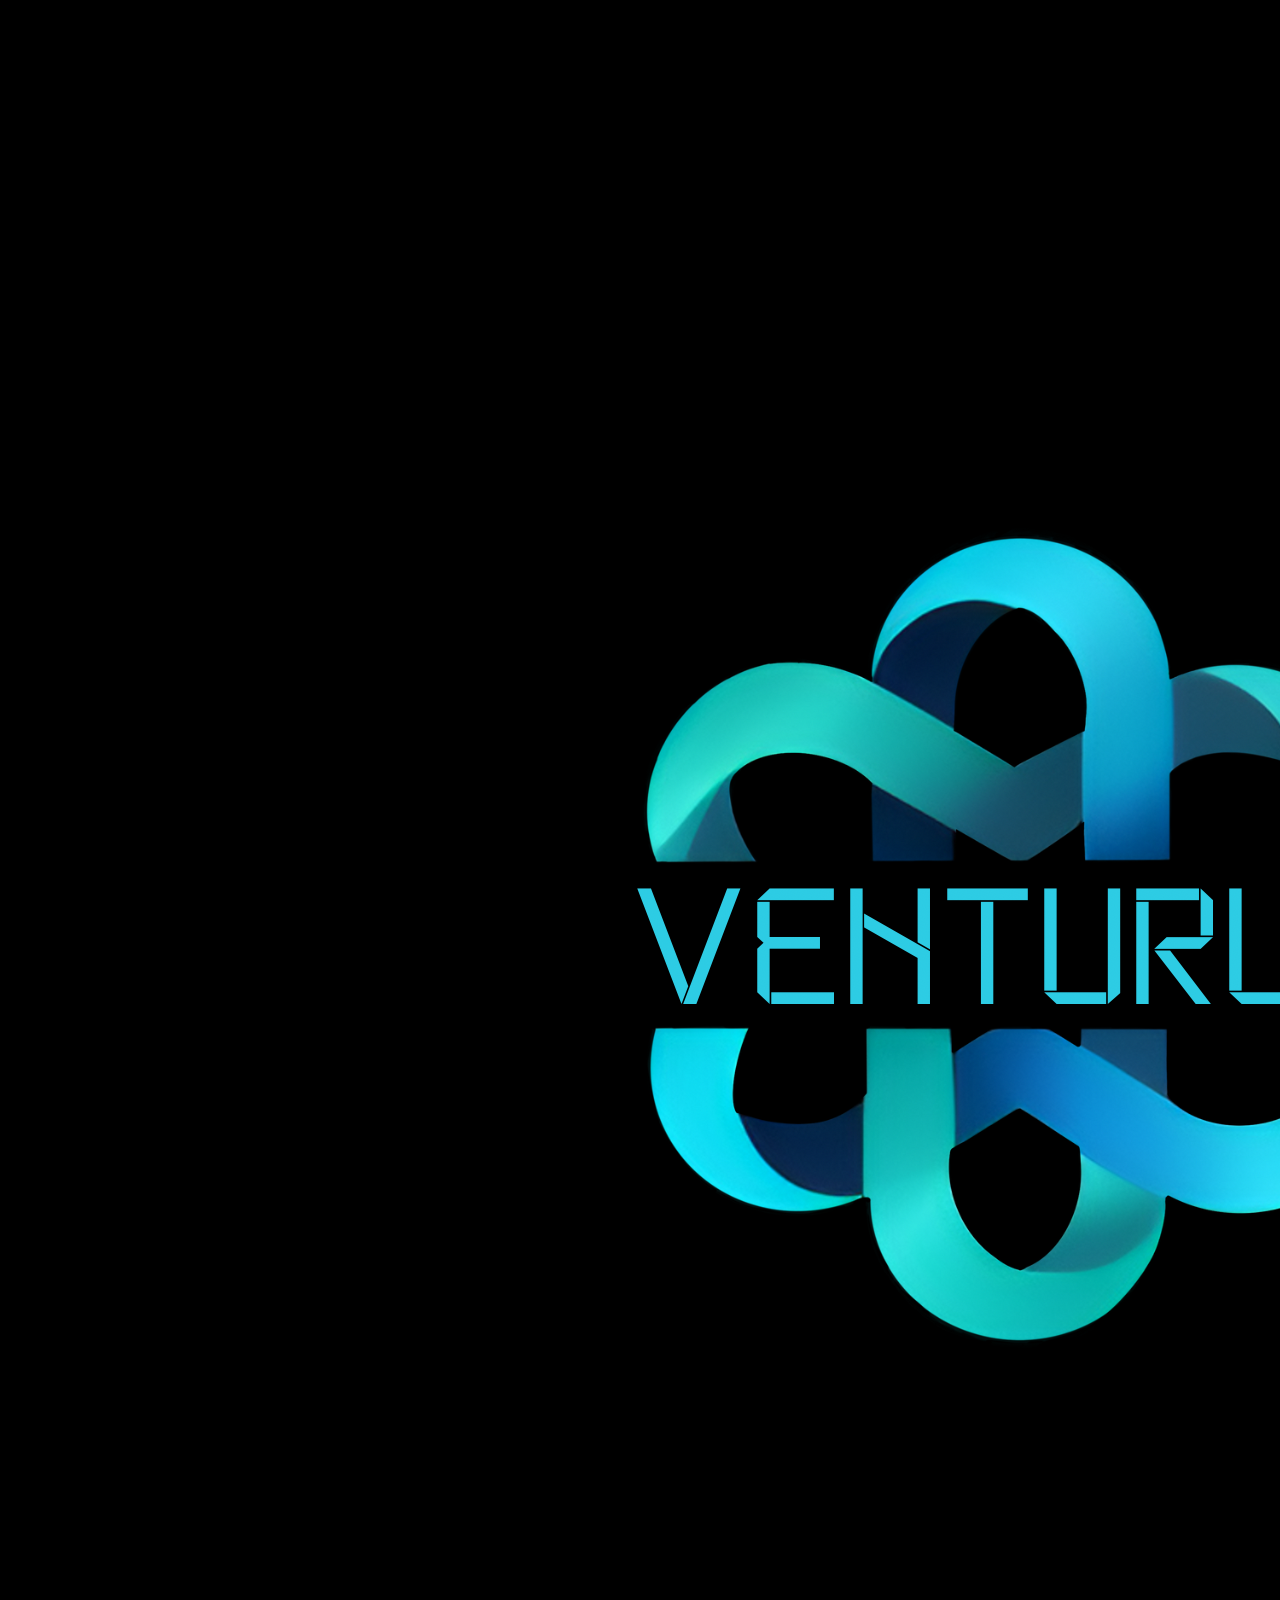
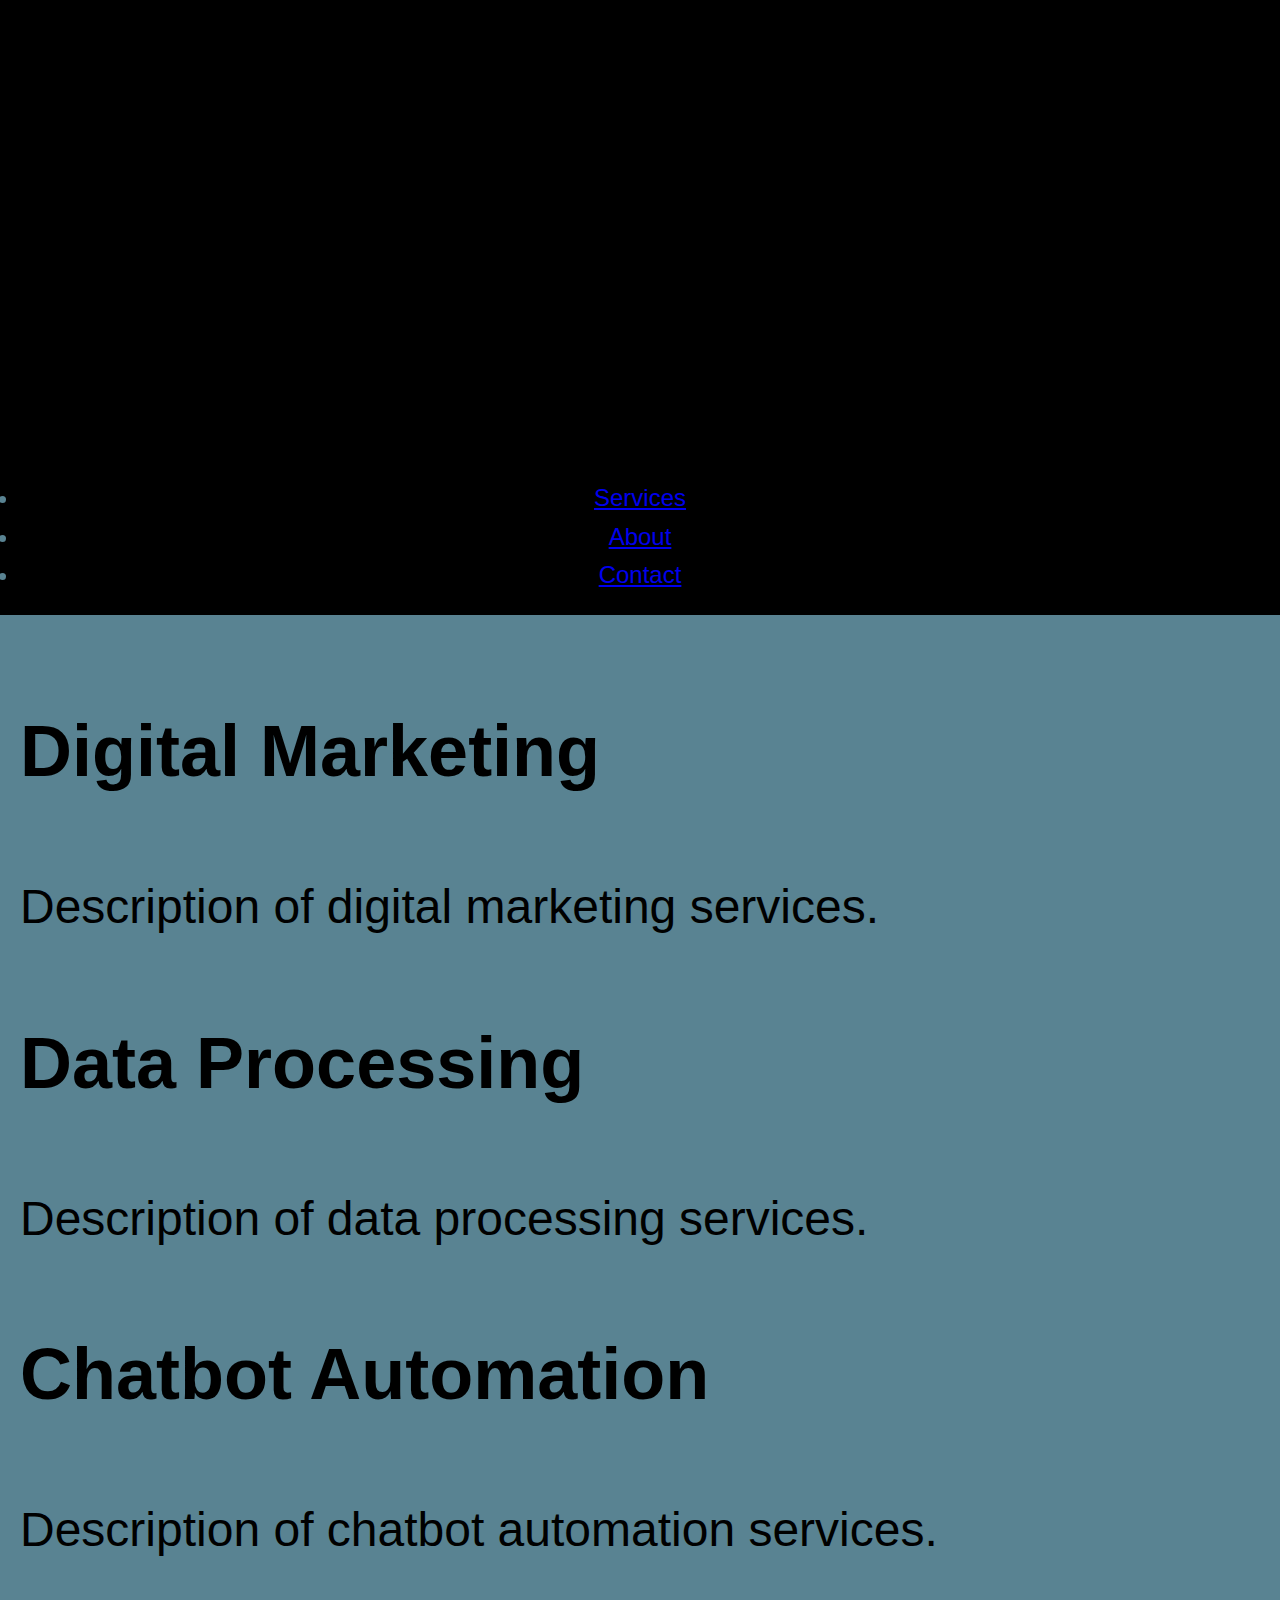
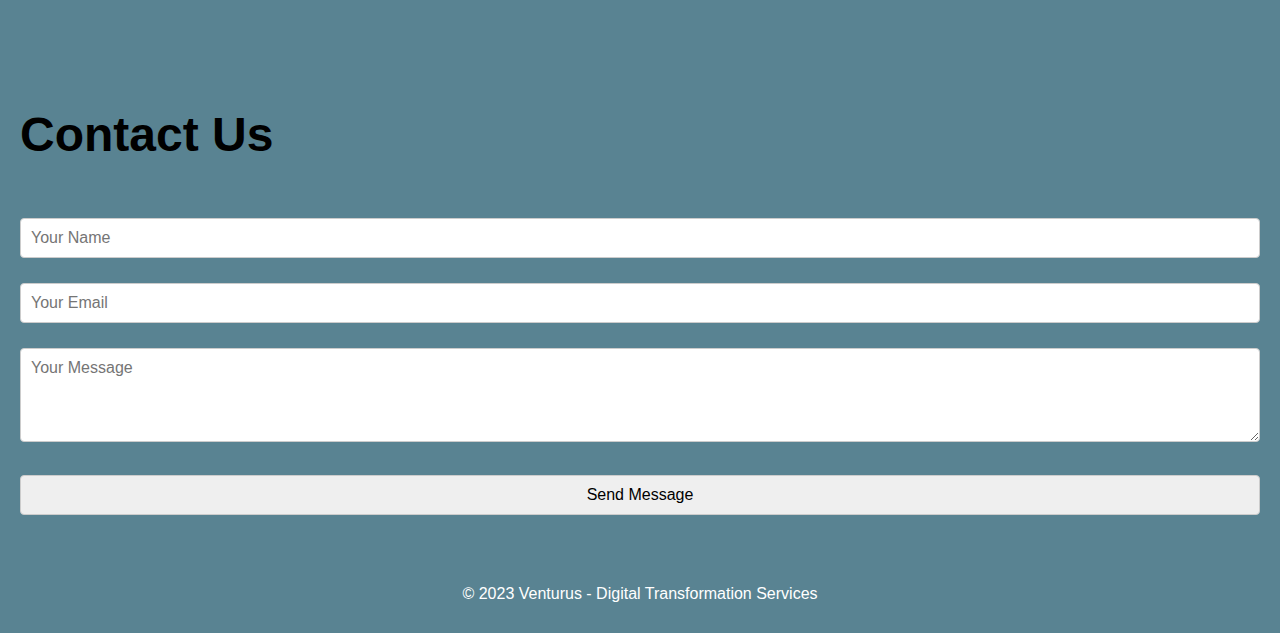
==== index.html @ 4fbbbe48 "Update and rename Venturus HTML.html to index.html" ====
<!DOCTYPE html>
<html lang="en">
<head>
    <meta charset="UTF-8">
    <meta name="viewport" content="width=device-width, initial-scale=1.0">
    <title>Venturus - Digital Transformation Services</title>
    <link rel="stylesheet" href="Venturus CSS.css"> <!-- Ensure the file name is correct -->
</head>
<body>

    <header>
        <img src="Venturus L.PNG" alt="Venturus Logo"> <!-- Updated image source -->
        <nav>
            <ul>
                <li><a href="#services">Services</a></li>
                <li><a href="#about">About</a></li>
                <li><a href="#contact">Contact</a></li>
            </ul>
        </nav>
    </header>

    <main>
        <!-- Services Section -->
        <section id="services">
            <div class="service">
                <h2>Digital Marketing</h2>
                <p>Description of digital marketing services.</p>
            </div>
            <div class="service">
                <h2>Data Processing</h2>
                <p>Description of data processing services.</p>
            </div>
            <div class="service">
                <h2>Chatbot Automation</h2>
                <p>Description of chatbot automation services.</p>
            </div>
        </section>

        <!-- Contact Section -->
        <section id="contact">
            <h2>Contact Us</h2>
            <form action="https://formspree.io/f/your-form-id" method="post"> <!-- Replace with your actual Formspree URL -->
                <input type="text" id="name" name="name" placeholder="Your Name" required>
                <input type="email" id="email" name="email" placeholder="Your Email" required>
                <textarea id="message" name="message" rows="4" placeholder="Your Message" required></textarea>
                <input type="submit" value="Send Message">
            </form>
        </section>
    </main>

    <footer>
        <p>&copy; 2023 Venturus - Digital Transformation Services</p>
    </footer>

</body>
</html>
---- Venturus CSS.css ----
/* Reset some default styling */
body, ul {
    margin: 0;
    padding: 0;
}

/* Style the body */
body {
    font-family: Arial, sans-serif;
    line-height: 1.6;
    color: #666;
    background-color: #f0f0f0;
}

/* Style the header */
header {
    background-color: #000000;
    color: #598392;
    padding: 20px;
    text-align: center;
    font-size: 24px;
    font-family: 'Archivo', sans-serif;
}

/* Style for the images section */
.images-section {
    display: grid;
    grid-template-columns: repeat(2, 1fr);
    gap: 10px;
    padding: 20px;
}

.images-section img {
    width: 100%;
    height: auto;
    border-radius: 5px;
}

/* Style for the services section */
#services {
    background-color: #598392;
    color: #000000;
    padding: 20px;
    font-family: 'Staatliches', sans-serif;
    font-size: 48px;
}

.service-item {
    background-color: #598392;
    color: #FFFFFF;
    padding: 20px;
    margin: 10px 0;
    font-family: 'Archivo', sans-serif;
    font-size: 16px;
}

.service-item h2 {
    color: #000000;
    font-size: 20px;
}

/* Style for the contact form section */
#contact {
    background-color: #598392;
    color: #000000;
    padding: 20px;
    font-family: 'Archivo', sans-serif;
    font-size: 16px;
}

#contact h2 {
    font-size: 48px;
}

#contact form input,
#contact form textarea {
    width: 100%;
    padding: 10px;
    margin: 5px 0 20px 0;
    display: inline-block;
    border: 1px solid #ccc;
    border-radius: 4px;
    box-sizing: border-box;
    font-family: 'Archivo', sans-serif;
    font-size: 16px;
}

#contact form button {
    width: 100%;
    background-color: #FFFFFF;
    color: #000000;
    padding: 14px 20px;
    margin: 8px 0;
    border: none;
    border-radius: 4px;
    cursor: pointer;
    font-family: 'Archivo', sans-serif;
    font-size: 16px;
}

/* Style for the footer */
footer {
    background-color: #598392;
    color: #FFFFFF;
    text-align: center;
    padding: 10px 20px;
    font-family: 'Archivo', sans-serif;
    font-size: 16px;
}

footer a {
    color: #FFFFFF;
    margin: 0 10px;
}

/* Media query for responsiveness */
@media screen and (max-width: 600px) {
    .images-section {
        grid-template-columns: 1fr;
    }
}
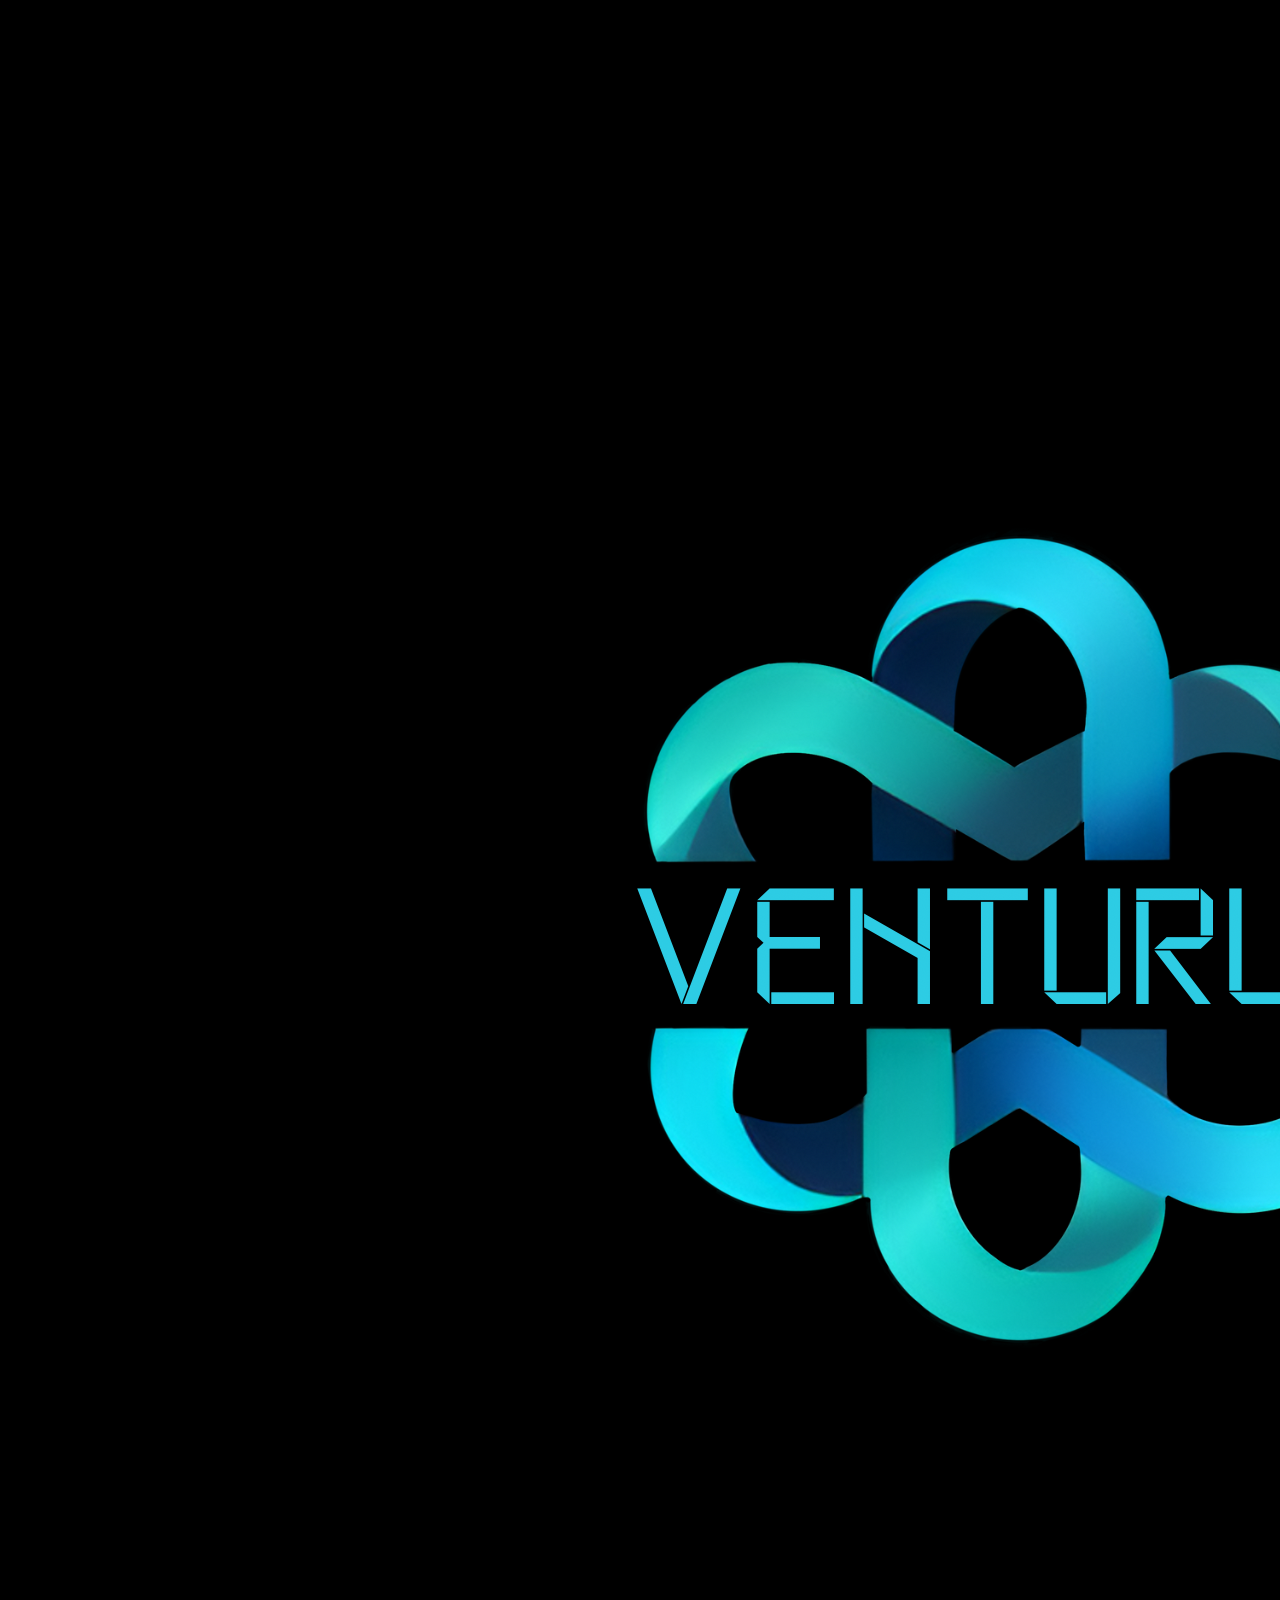
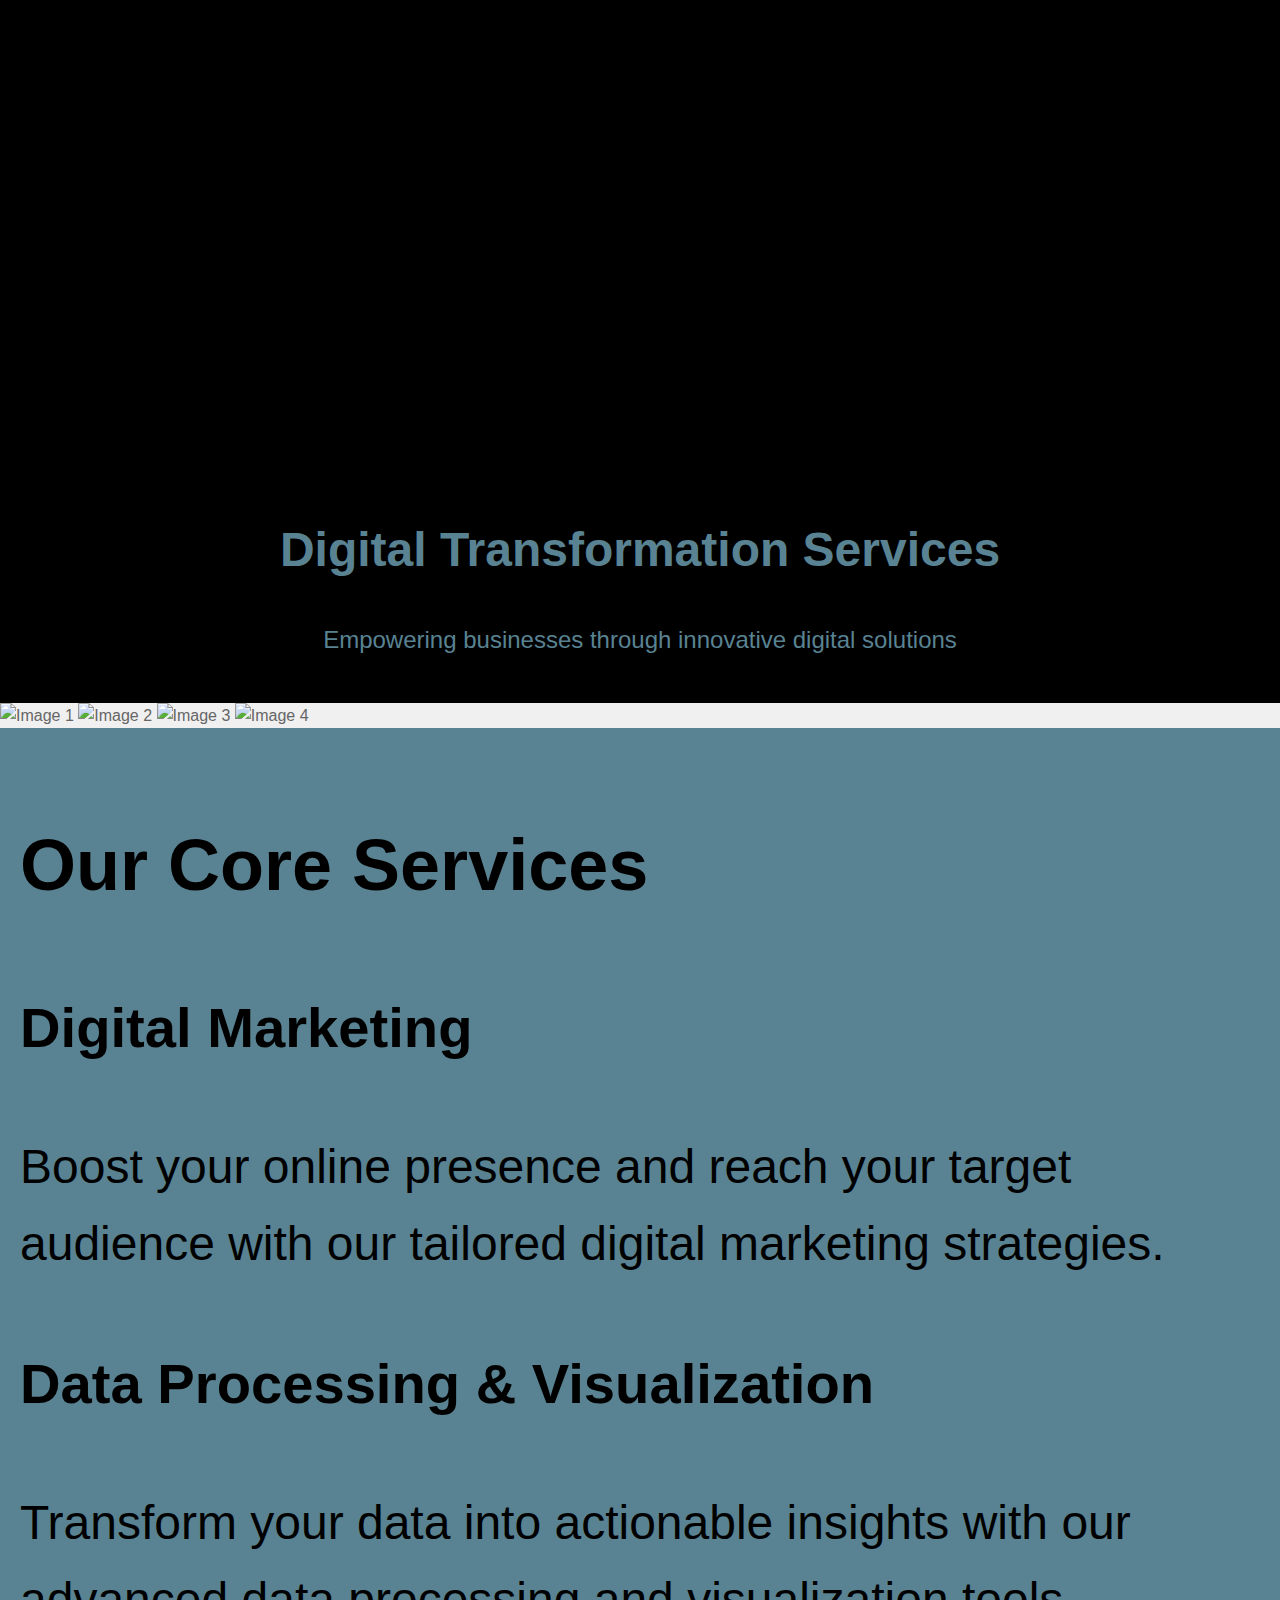
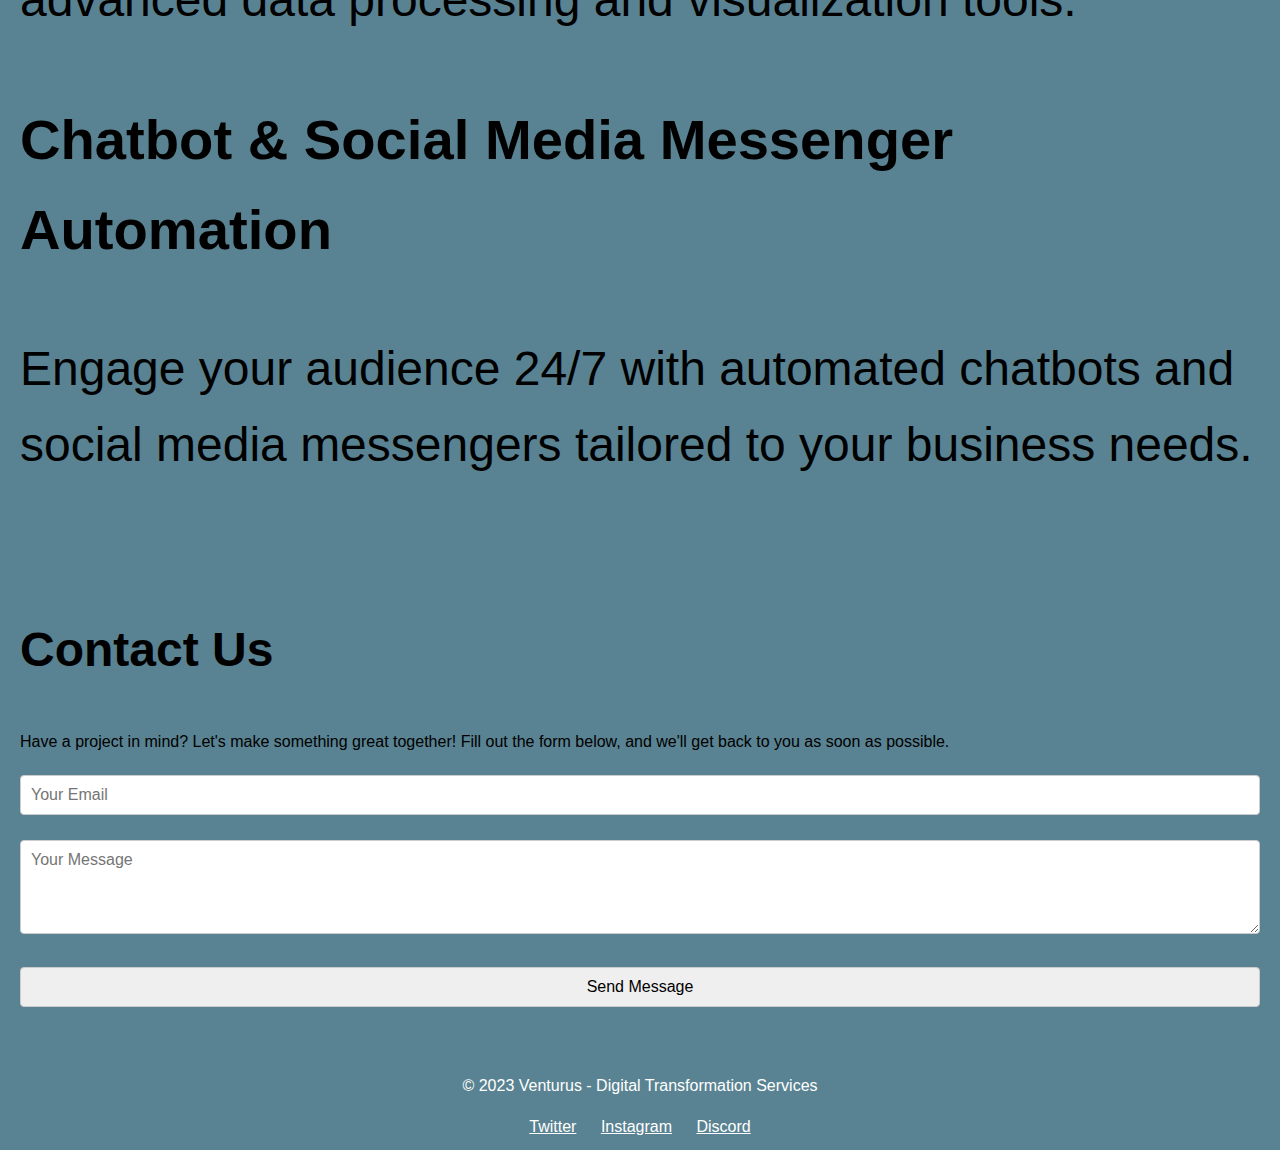
==== commit 56ea8c97: "Update index.html" ====
--- a/index.html
+++ b/index.html
@@ -4,43 +4,52 @@
     <meta charset="UTF-8">
     <meta name="viewport" content="width=device-width, initial-scale=1.0">
     <title>Venturus - Digital Transformation Services</title>
-    <link rel="stylesheet" href="Venturus CSS.css"> <!-- Ensure the file name is correct -->
+    <link rel="stylesheet" href="styles.css">
 </head>
 <body>
 
     <header>
-        <img src="Venturus L.PNG" alt="Venturus Logo"> <!-- Updated image source -->
-        <nav>
-            <ul>
-                <li><a href="#services">Services</a></li>
-                <li><a href="#about">About</a></li>
-                <li><a href="#contact">Contact</a></li>
-            </ul>
-        </nav>
+        <img src="VenturusL.PNG" alt="Venturus Logo">
+        <h1>Digital Transformation Services</h1>
+        <p>Empowering businesses through innovative digital solutions</p>
     </header>
 
     <main>
+        <!-- Image Collage Section -->
+        <section id="image-collage">
+            <!-- Add your image paths in the src attributes -->
+            <img src="image1.jpg" alt="Image 1">
+            <img src="image2.jpg" alt="Image 2">
+            <img src="image3.jpg" alt="Image 3">
+            <img src="image4.jpg" alt="Image 4">
+        </section>
+
         <!-- Services Section -->
         <section id="services">
+            <h2>Our Core Services</h2>
+            
             <div class="service">
-                <h2>Digital Marketing</h2>
-                <p>Description of digital marketing services.</p>
+                <h3>Digital Marketing</h3>
+                <p>Boost your online presence and reach your target audience with our tailored digital marketing strategies.</p>
             </div>
+            
             <div class="service">
-                <h2>Data Processing</h2>
-                <p>Description of data processing services.</p>
+                <h3>Data Processing & Visualization</h3>
+                <p>Transform your data into actionable insights with our advanced data processing and visualization tools.</p>
             </div>
+            
             <div class="service">
-                <h2>Chatbot Automation</h2>
-                <p>Description of chatbot automation services.</p>
+                <h3>Chatbot & Social Media Messenger Automation</h3>
+                <p>Engage your audience 24/7 with automated chatbots and social media messengers tailored to your business needs.</p>
             </div>
         </section>
 
         <!-- Contact Section -->
         <section id="contact">
             <h2>Contact Us</h2>
-            <form action="https://formspree.io/f/your-form-id" method="post"> <!-- Replace with your actual Formspree URL -->
-                <input type="text" id="name" name="name" placeholder="Your Name" required>
+            <p>Have a project in mind? Let's make something great together! Fill out the form below, and we'll get back to you as soon as possible.</p>
+            
+            <form action="https://formspree.io/f/your-form-id" method="post">
                 <input type="email" id="email" name="email" placeholder="Your Email" required>
                 <textarea id="message" name="message" rows="4" placeholder="Your Message" required></textarea>
                 <input type="submit" value="Send Message">
@@ -50,6 +59,10 @@
 
     <footer>
         <p>&copy; 2023 Venturus - Digital Transformation Services</p>
+        <!-- Add your social media links in the href attributes -->
+        <a href="https://twitter.com/yourprofile" target="_blank">Twitter</a>
+        <a href="https://www.instagram.com/venturus07/" target="_blank">Instagram</a>
+        <a href="https://discord.com/invite/yourinvitecode" target="_blank">Discord</a>
     </footer>
 
 </body>
--- a/styles.css
+++ b/styles.css
@@ -0,0 +1,121 @@
+/* Reset some default styling */
+body, ul {
+    margin: 0;
+    padding: 0;
+}
+
+/* Style the body */
+body {
+    font-family: Arial, sans-serif;
+    line-height: 1.6;
+    color: #666;
+    background-color: #f0f0f0;
+}
+
+/* Style the header */
+header {
+    background-color: #000000;
+    color: #598392;
+    padding: 20px;
+    text-align: center;
+    font-size: 24px;
+    font-family: 'Archivo', sans-serif;
+}
+
+/* Style for the images section */
+.images-section {
+    display: grid;
+    grid-template-columns: repeat(2, 1fr);
+    gap: 10px;
+    padding: 20px;
+}
+
+.images-section img {
+    width: 100%;
+    height: auto;
+    border-radius: 5px;
+}
+
+/* Style for the services section */
+#services {
+    background-color: #598392;
+    color: #000000;
+    padding: 20px;
+    font-family: 'Staatliches', sans-serif;
+    font-size: 48px;
+}
+
+.service-item {
+    background-color: #598392;
+    color: #FFFFFF;
+    padding: 20px;
+    margin: 10px 0;
+    font-family: 'Archivo', sans-serif;
+    font-size: 16px;
+}
+
+.service-item h2 {
+    color: #000000;
+    font-size: 20px;
+}
+
+/* Style for the contact form section */
+#contact {
+    background-color: #598392;
+    color: #000000;
+    padding: 20px;
+    font-family: 'Archivo', sans-serif;
+    font-size: 16px;
+}
+
+#contact h2 {
+    font-size: 48px;
+}
+
+#contact form input,
+#contact form textarea {
+    width: 100%;
+    padding: 10px;
+    margin: 5px 0 20px 0;
+    display: inline-block;
+    border: 1px solid #ccc;
+    border-radius: 4px;
+    box-sizing: border-box;
+    font-family: 'Archivo', sans-serif;
+    font-size: 16px;
+}
+
+#contact form button {
+    width: 100%;
+    background-color: #FFFFFF;
+    color: #000000;
+    padding: 14px 20px;
+    margin: 8px 0;
+    border: none;
+    border-radius: 4px;
+    cursor: pointer;
+    font-family: 'Archivo', sans-serif;
+    font-size: 16px;
+}
+
+/* Style for the footer */
+footer {
+    background-color: #598392;
+    color: #FFFFFF;
+    text-align: center;
+    padding: 10px 20px;
+    font-family: 'Archivo', sans-serif;
+    font-size: 16px;
+}
+
+footer a {
+    color: #FFFFFF;
+    margin: 0 10px;
+}
+
+/* Media query for responsiveness */
+@media screen and (max-width: 600px) {
+    .images-section {
+        grid-template-columns: 1fr;
+    }
+}
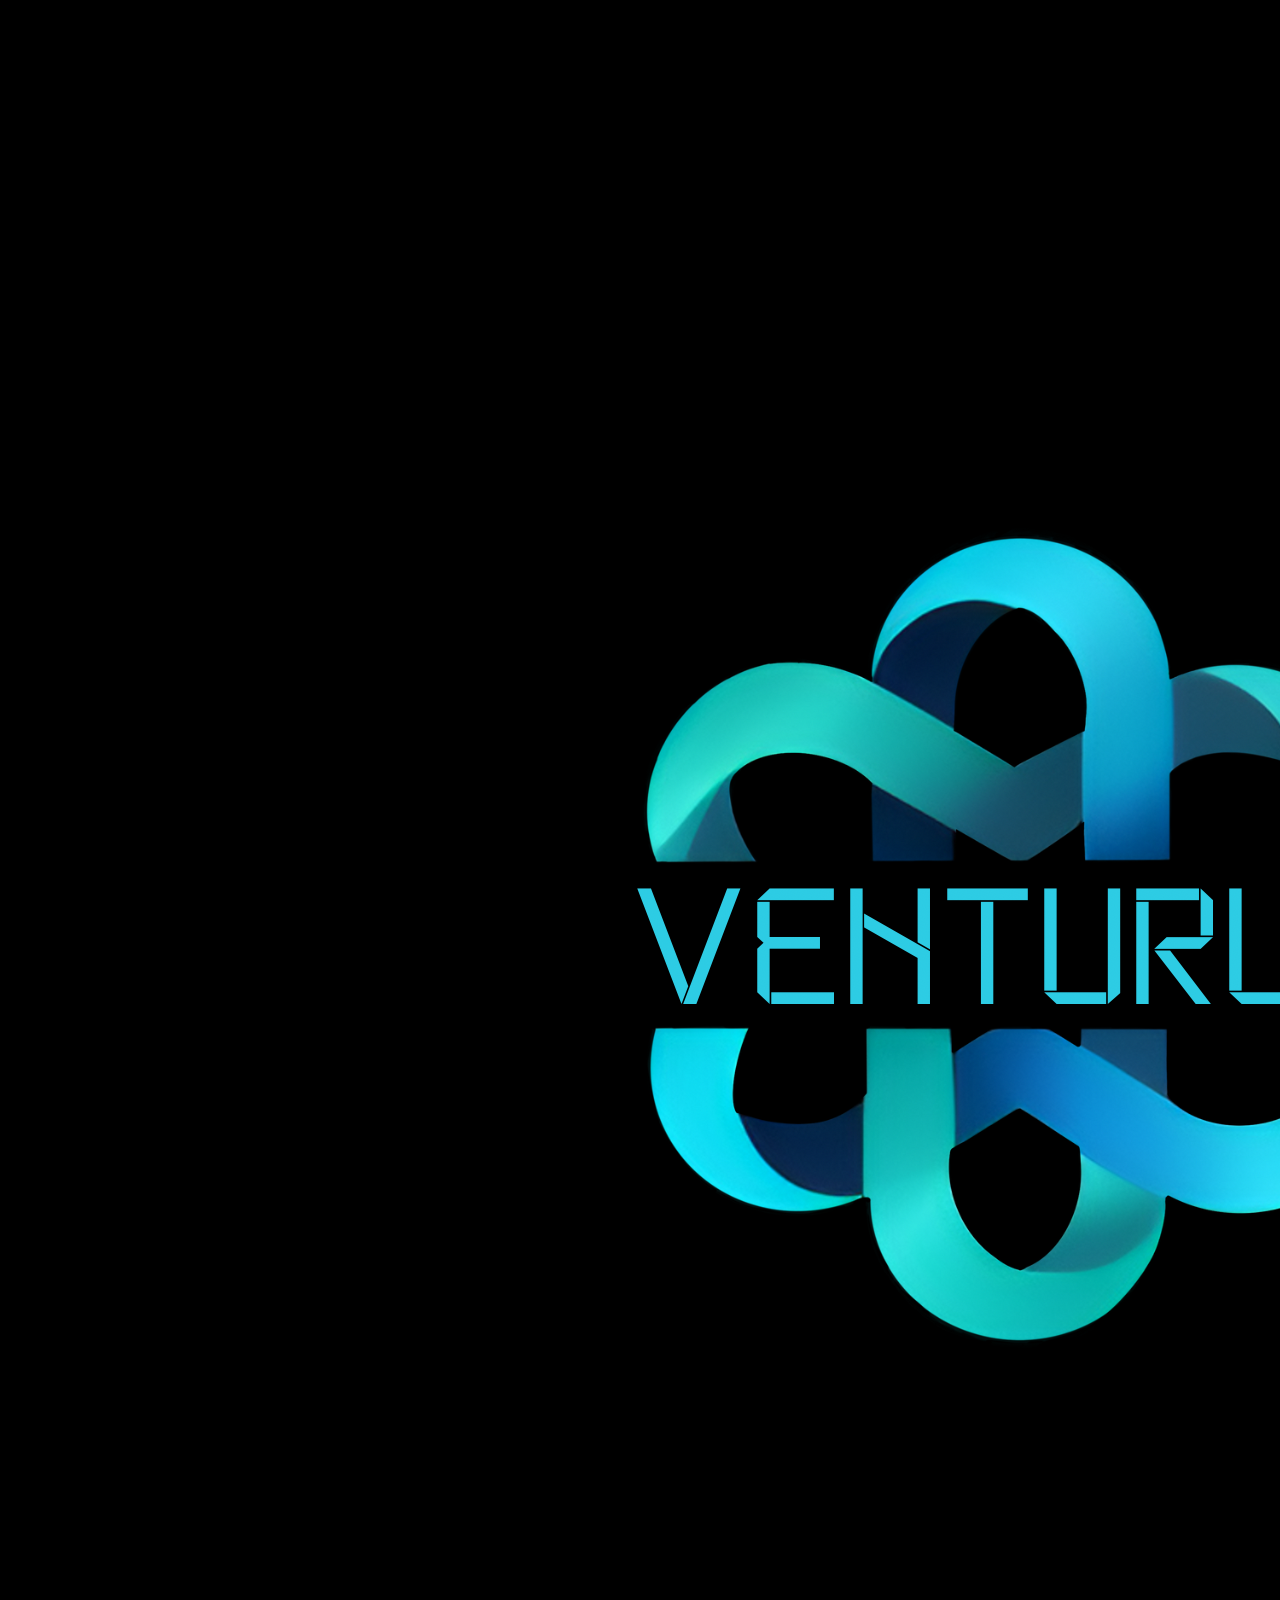
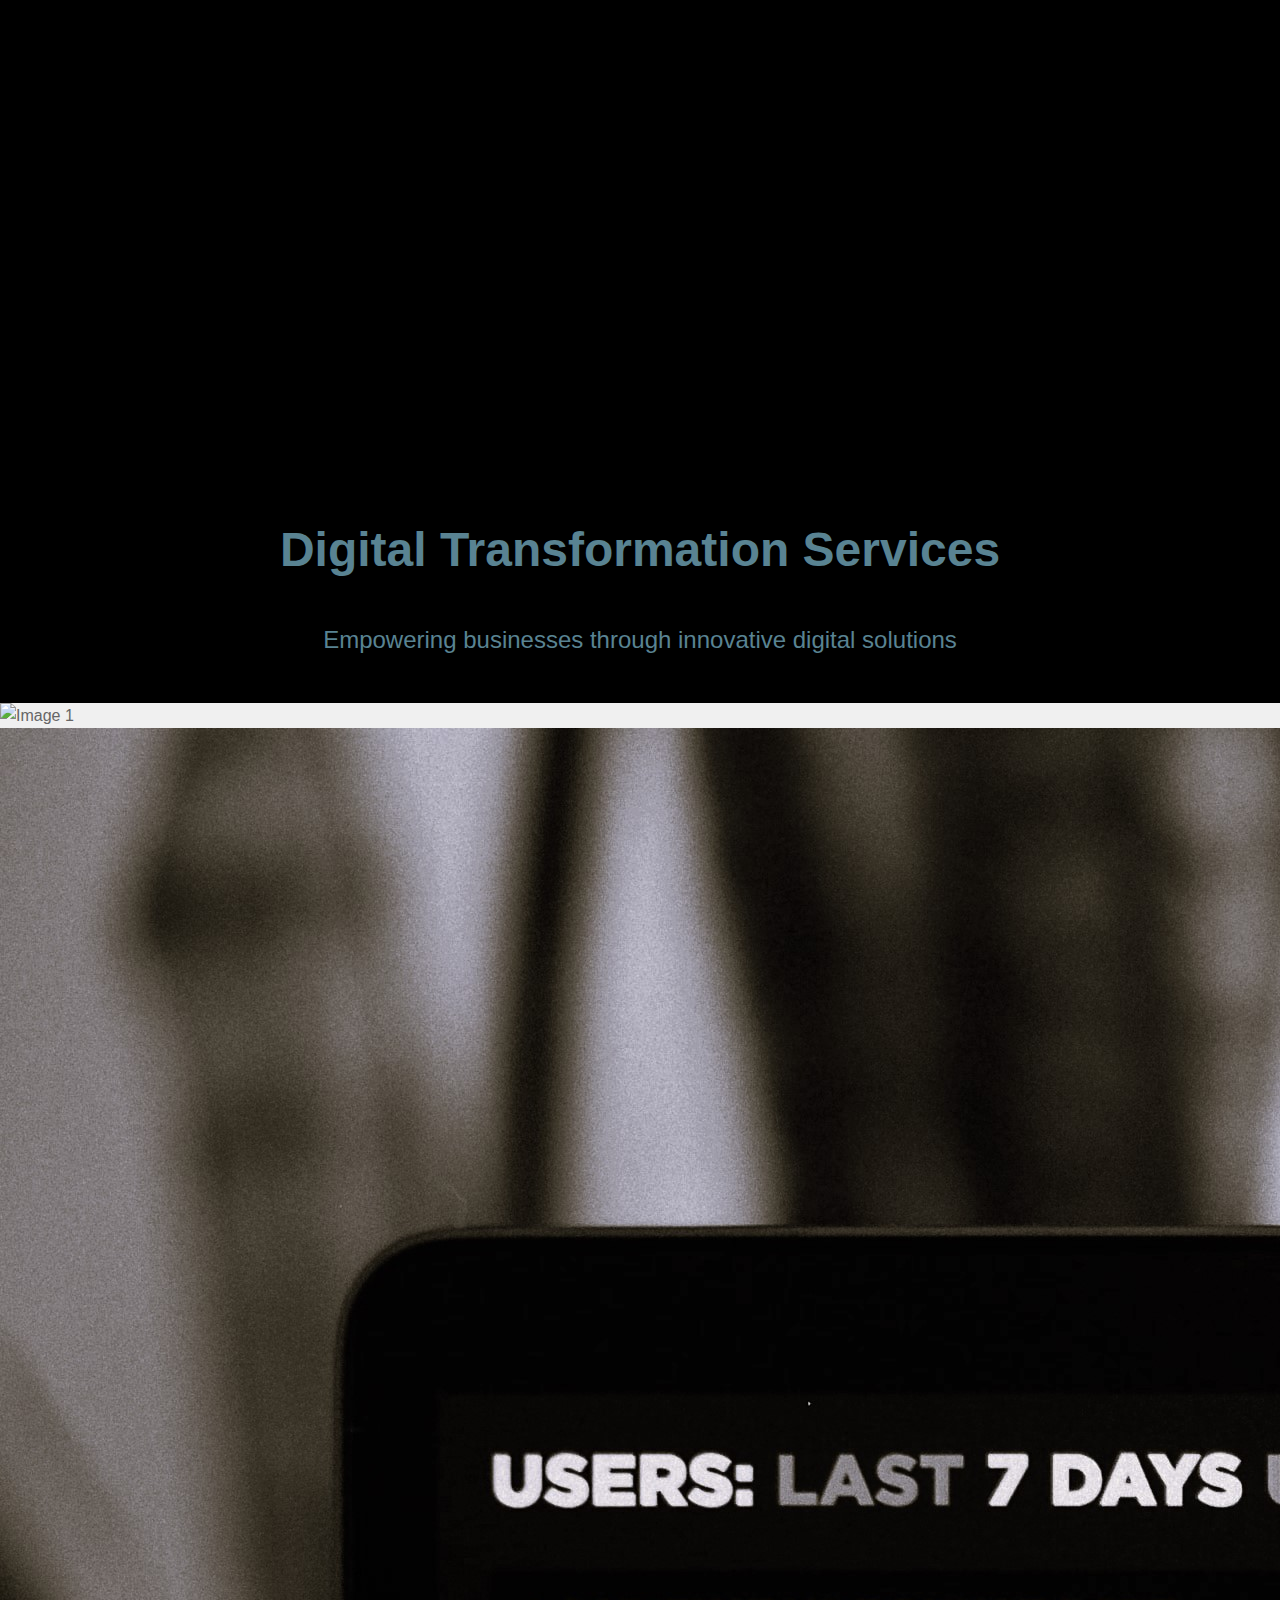
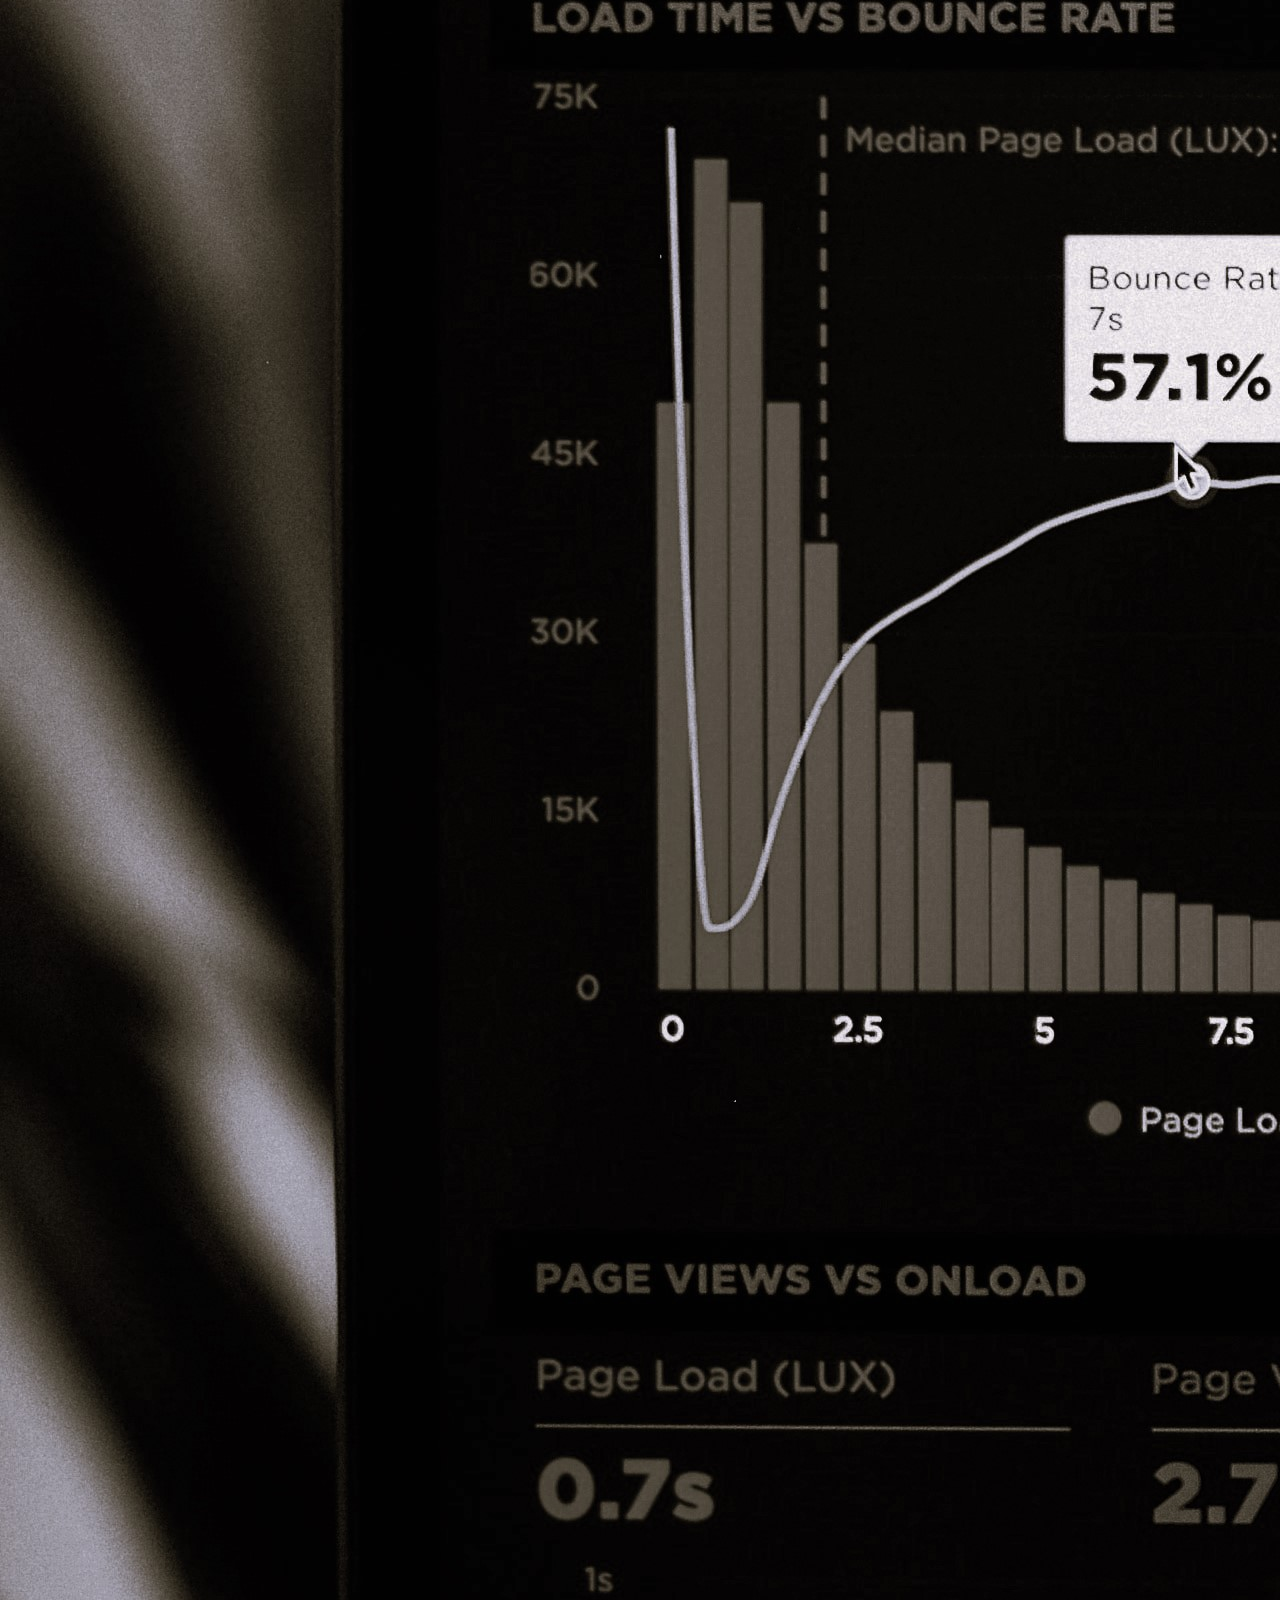
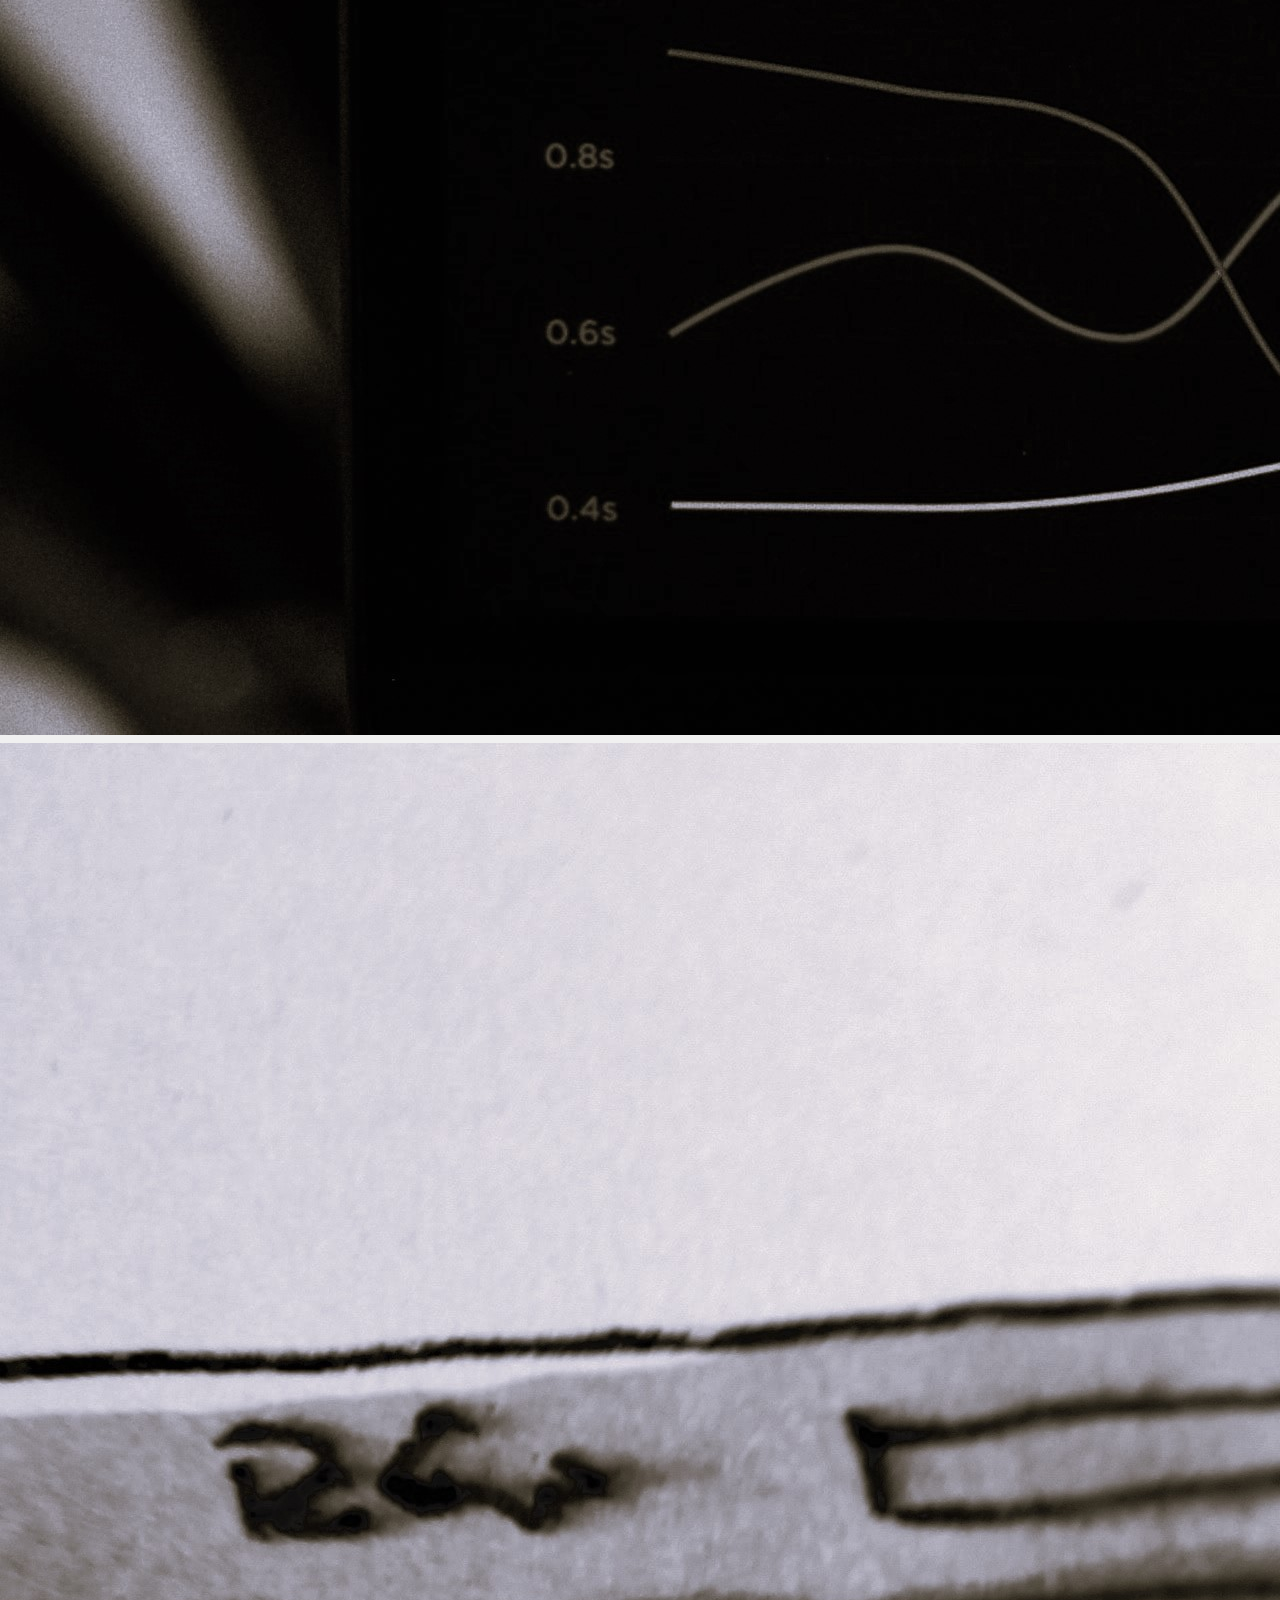
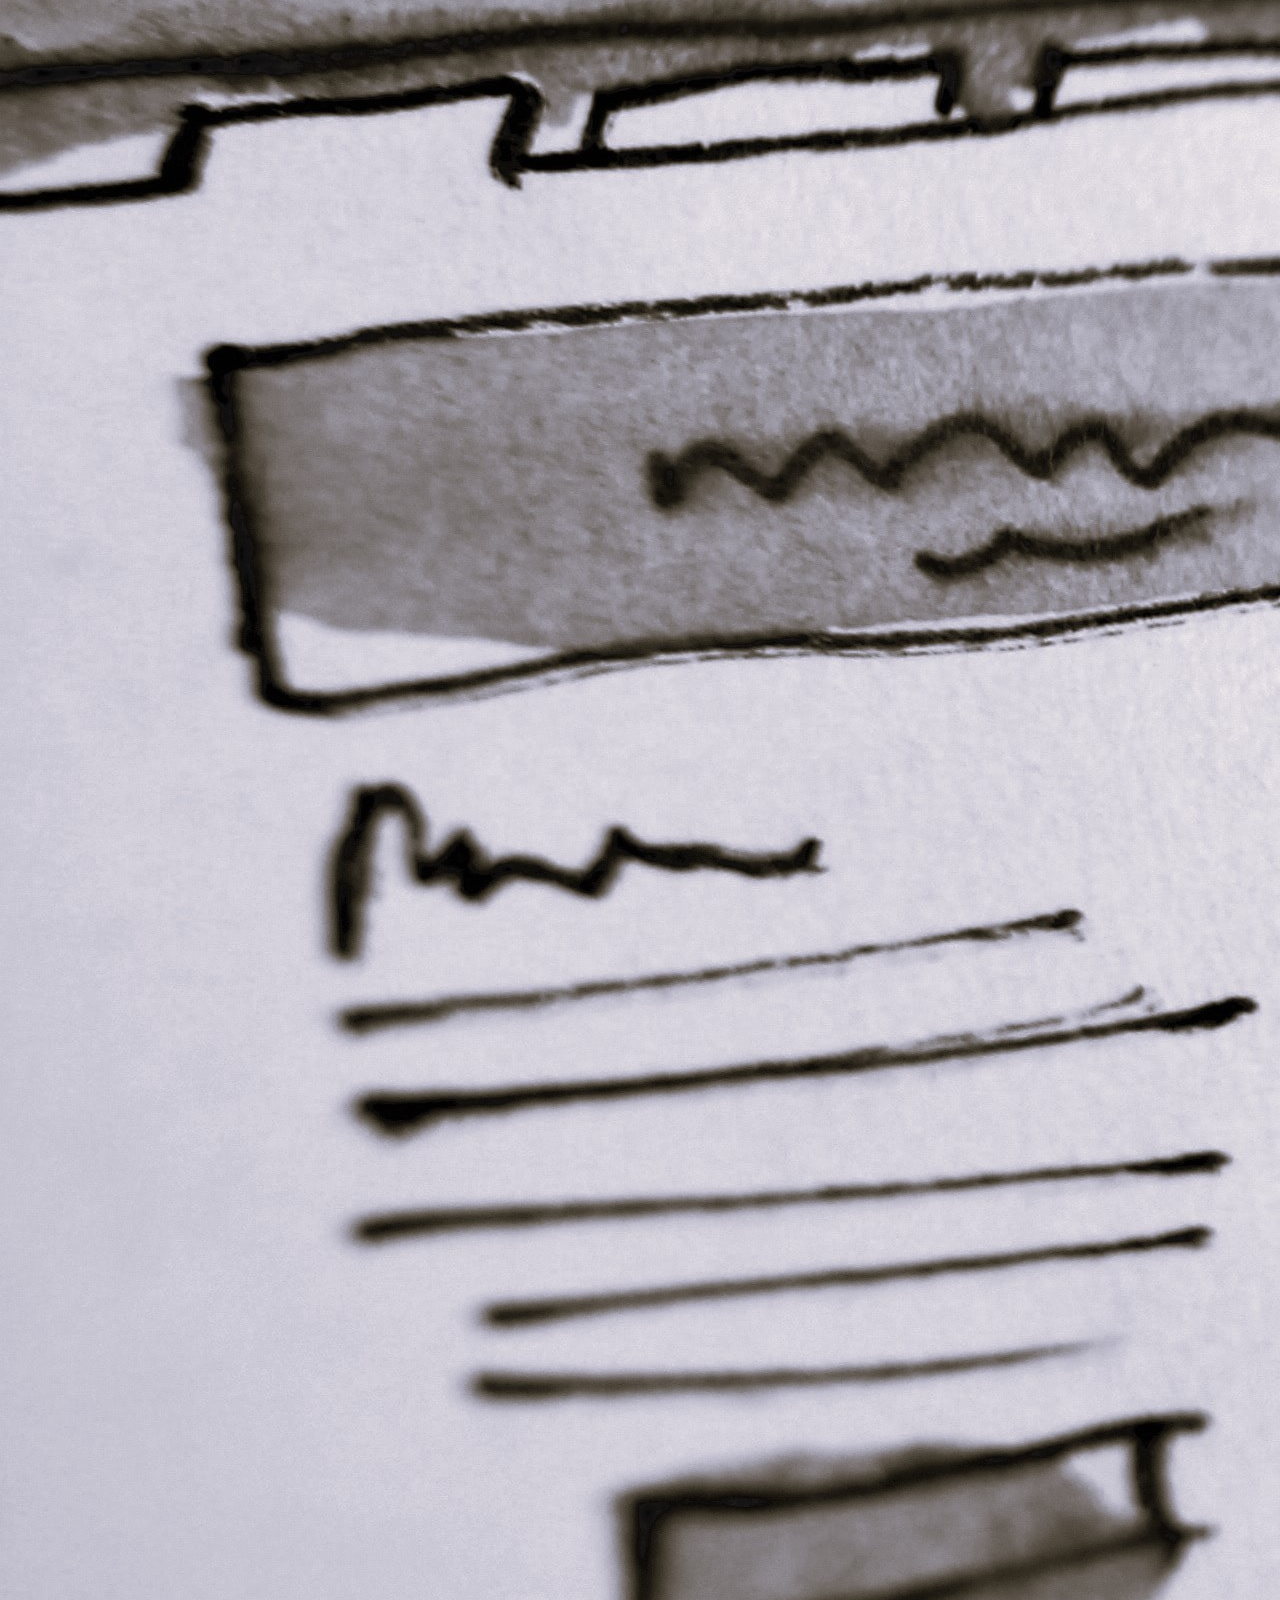
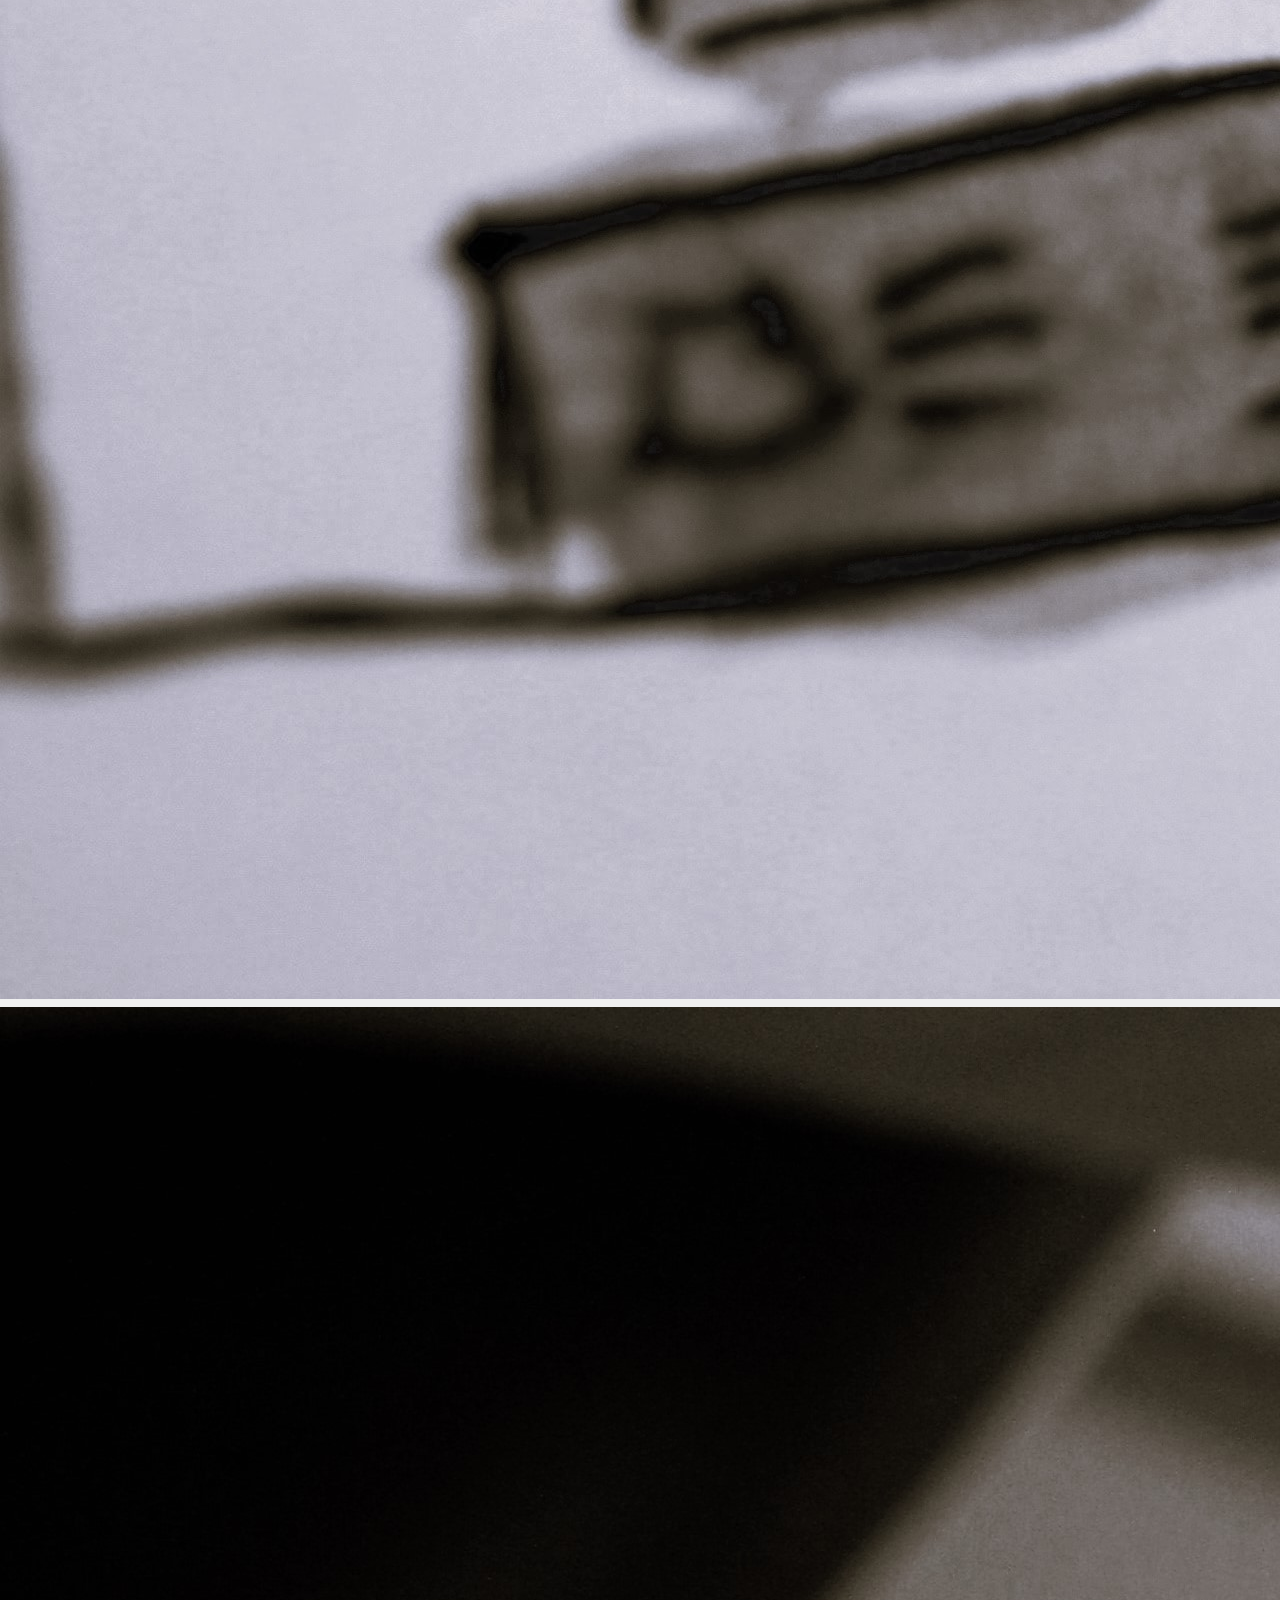
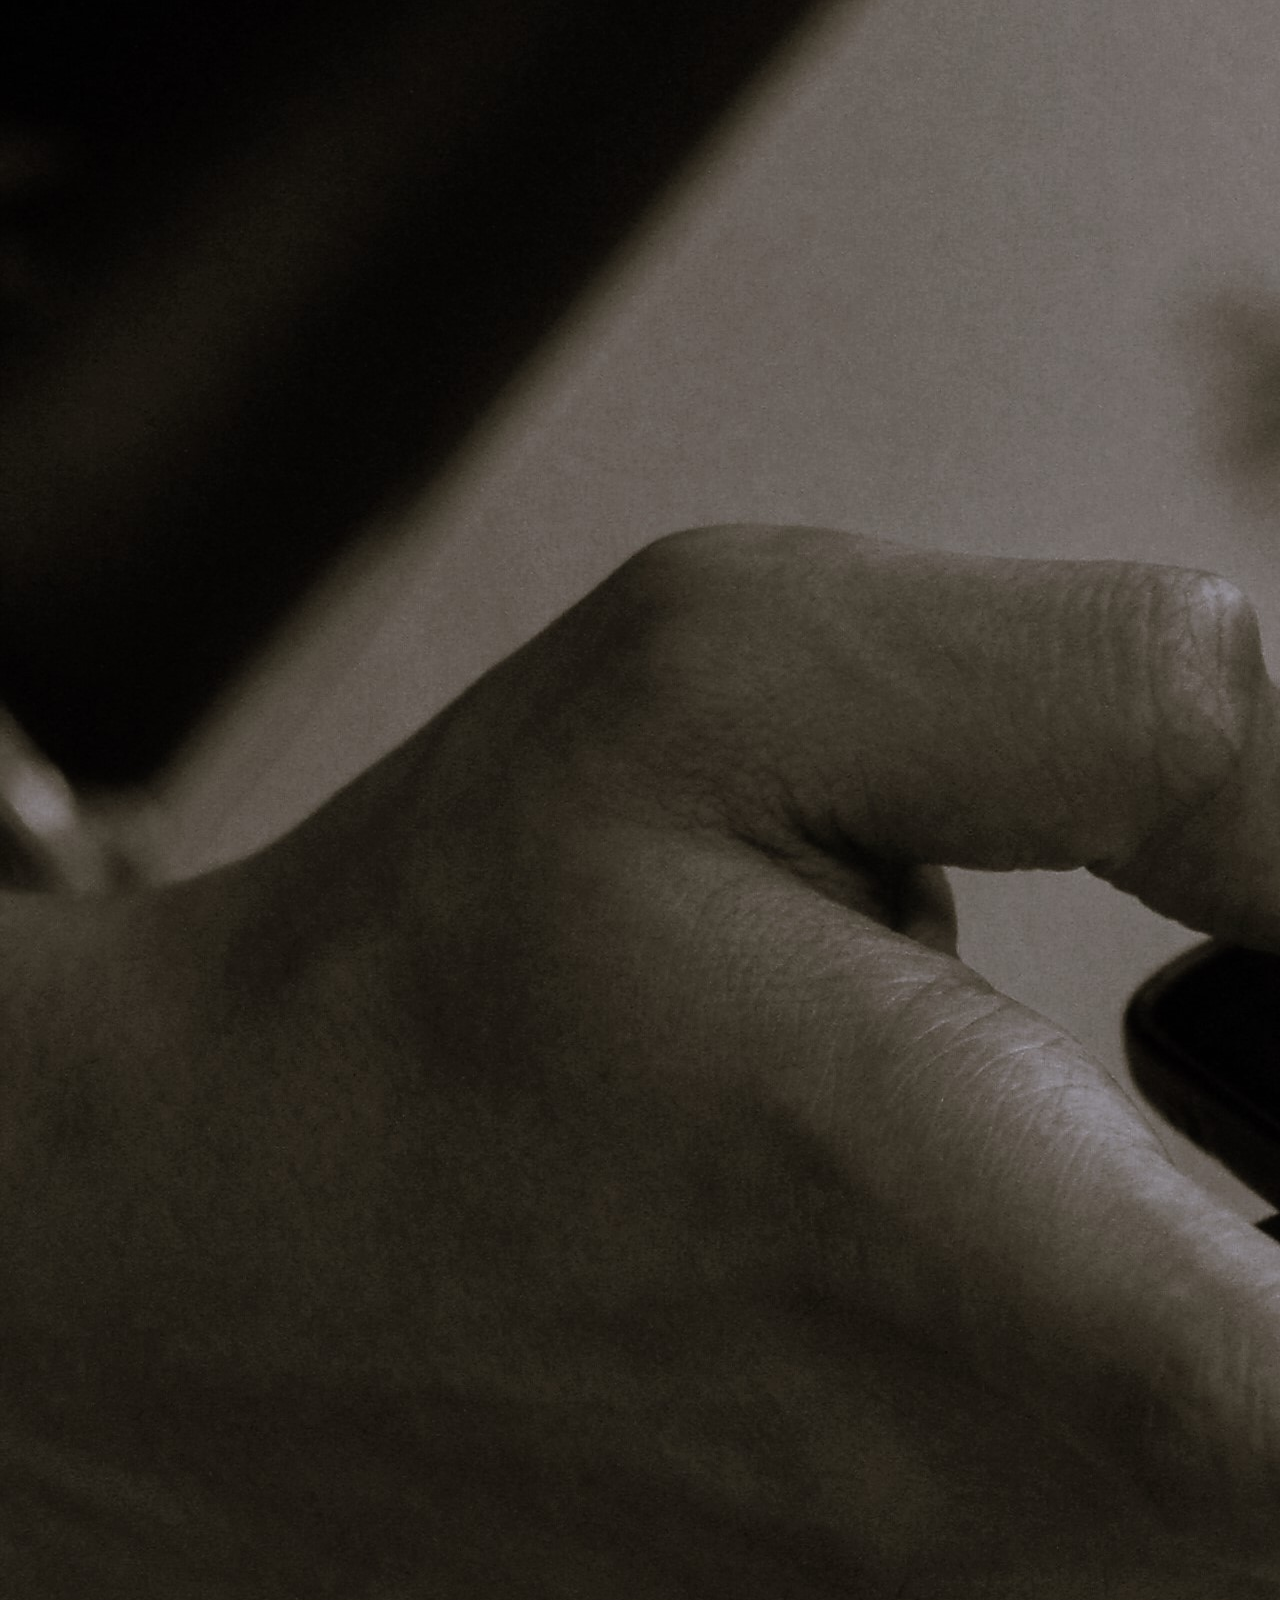
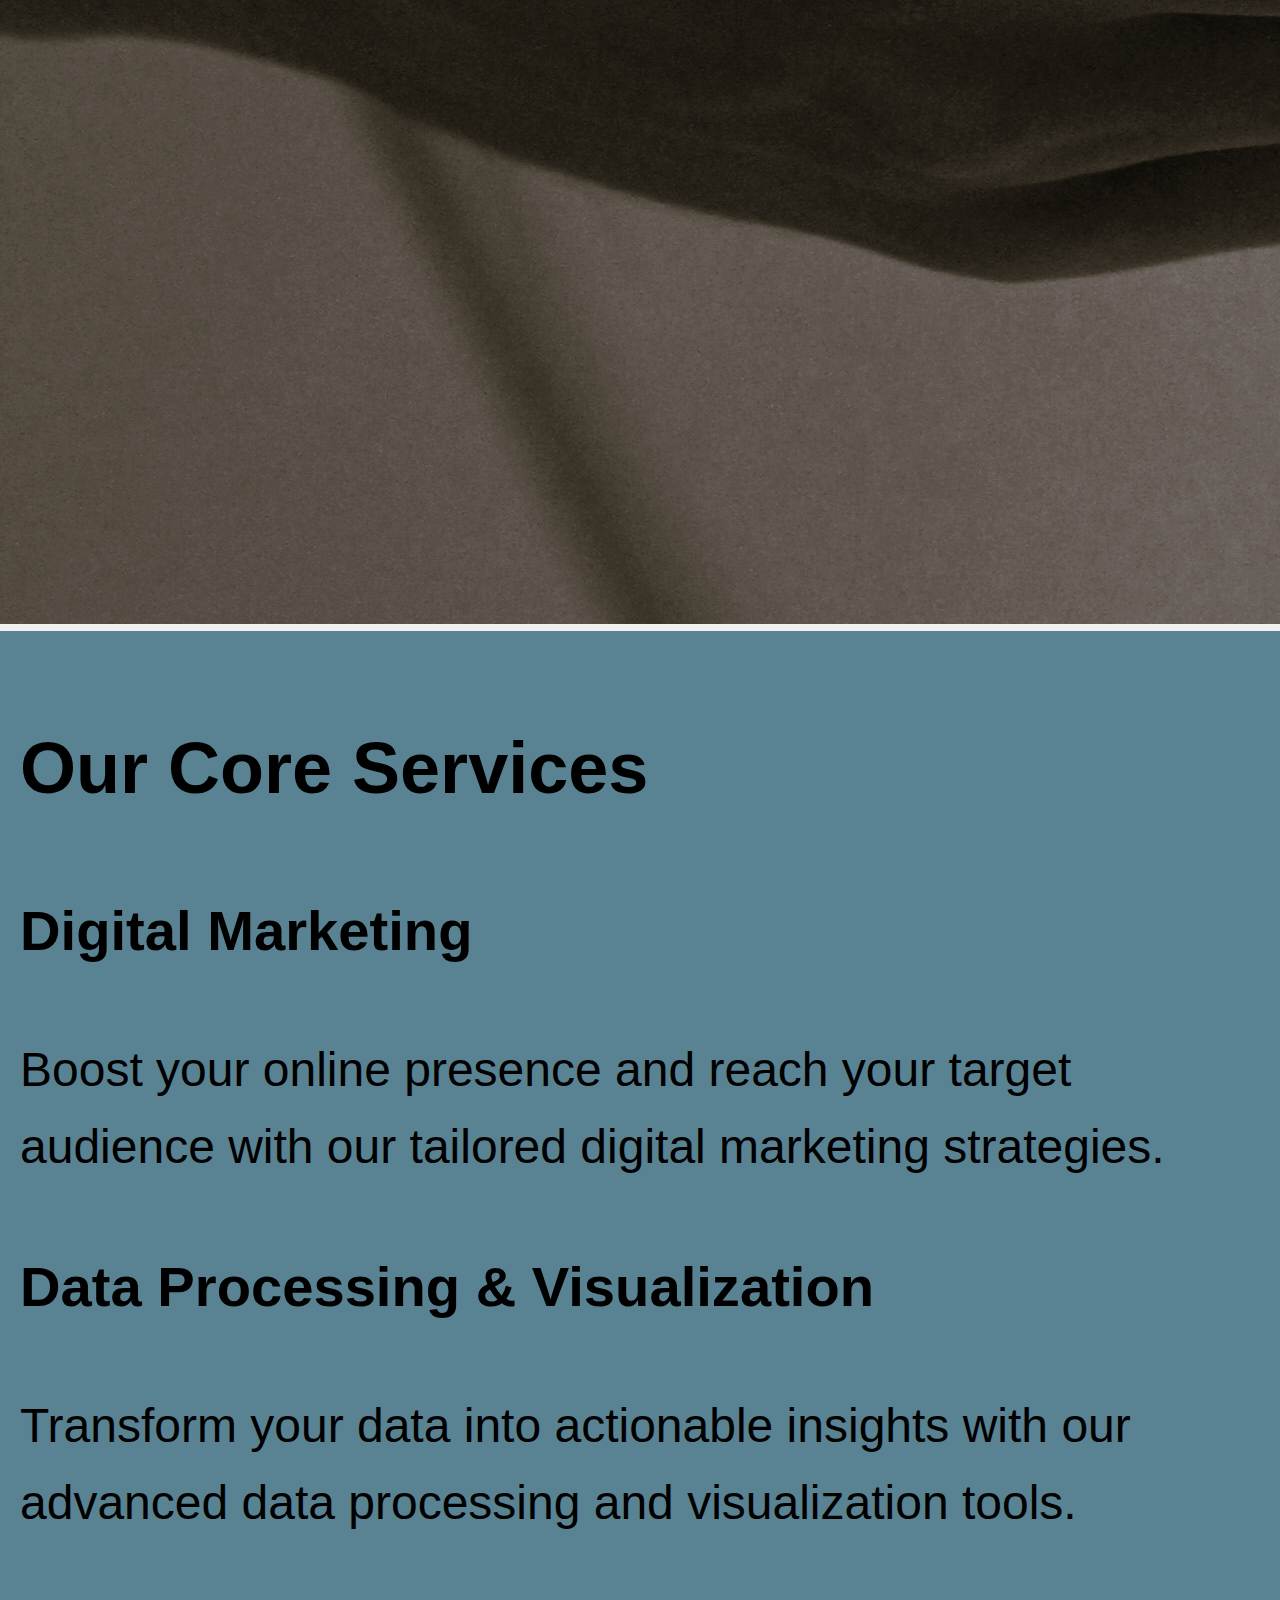
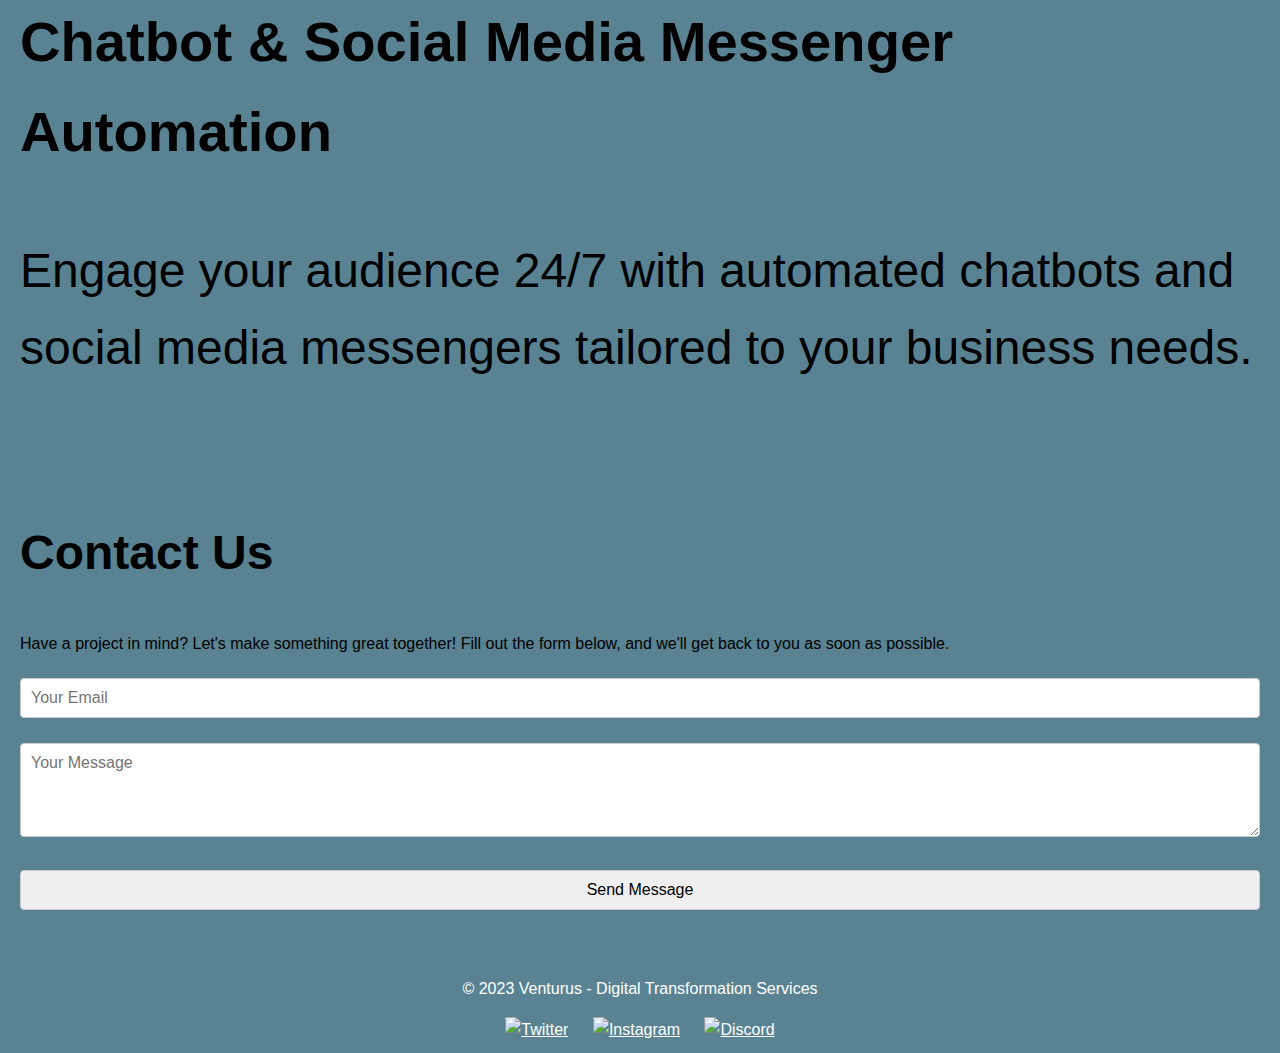
==== commit 620cf3c3: "Update index.html" ====
--- a/index.html
+++ b/index.html
@@ -9,15 +9,16 @@
 <body>
 
     <header>
-        <img src="VenturusL.PNG" alt="Venturus Logo">
-        <h1>Digital Transformation Services</h1>
-        <p>Empowering businesses through innovative digital solutions</p>
+        <img src="VenturusL.PNG" alt="Venturus Logo" class="logo">
+        <div class="header-text">
+            <h1>Digital Transformation Services</h1>
+            <p>Empowering businesses through innovative digital solutions</p>
+        </div>
     </header>
 
     <main>
         <!-- Image Collage Section -->
         <section id="image-collage">
-            <!-- Add your image paths in the src attributes -->
             <img src="image1.jpg" alt="Image 1">
             <img src="image2.jpg" alt="Image 2">
             <img src="image3.jpg" alt="Image 3">
@@ -59,10 +60,11 @@
 
     <footer>
         <p>&copy; 2023 Venturus - Digital Transformation Services</p>
-        <!-- Add your social media links in the href attributes -->
-        <a href="https://twitter.com/yourprofile" target="_blank">Twitter</a>
-        <a href="https://www.instagram.com/venturus07/" target="_blank">Instagram</a>
-        <a href="https://discord.com/invite/yourinvitecode" target="_blank">Discord</a>
+        <div class="social-icons">
+            <a href="https://twitter.com/yourprofile" target="_blank"><img src="twitter-icon.png" alt="Twitter"></a>
+            <a href="https://www.instagram.com/venturus07/" target="_blank"><img src="instagram-icon.png" alt="Instagram"></a>
+            <a href="https://discord.com/invite/yourinvitecode" target="_blank"><img src="discord-icon.png" alt="Discord"></a>
+        </div>
     </footer>
 
 </body>
